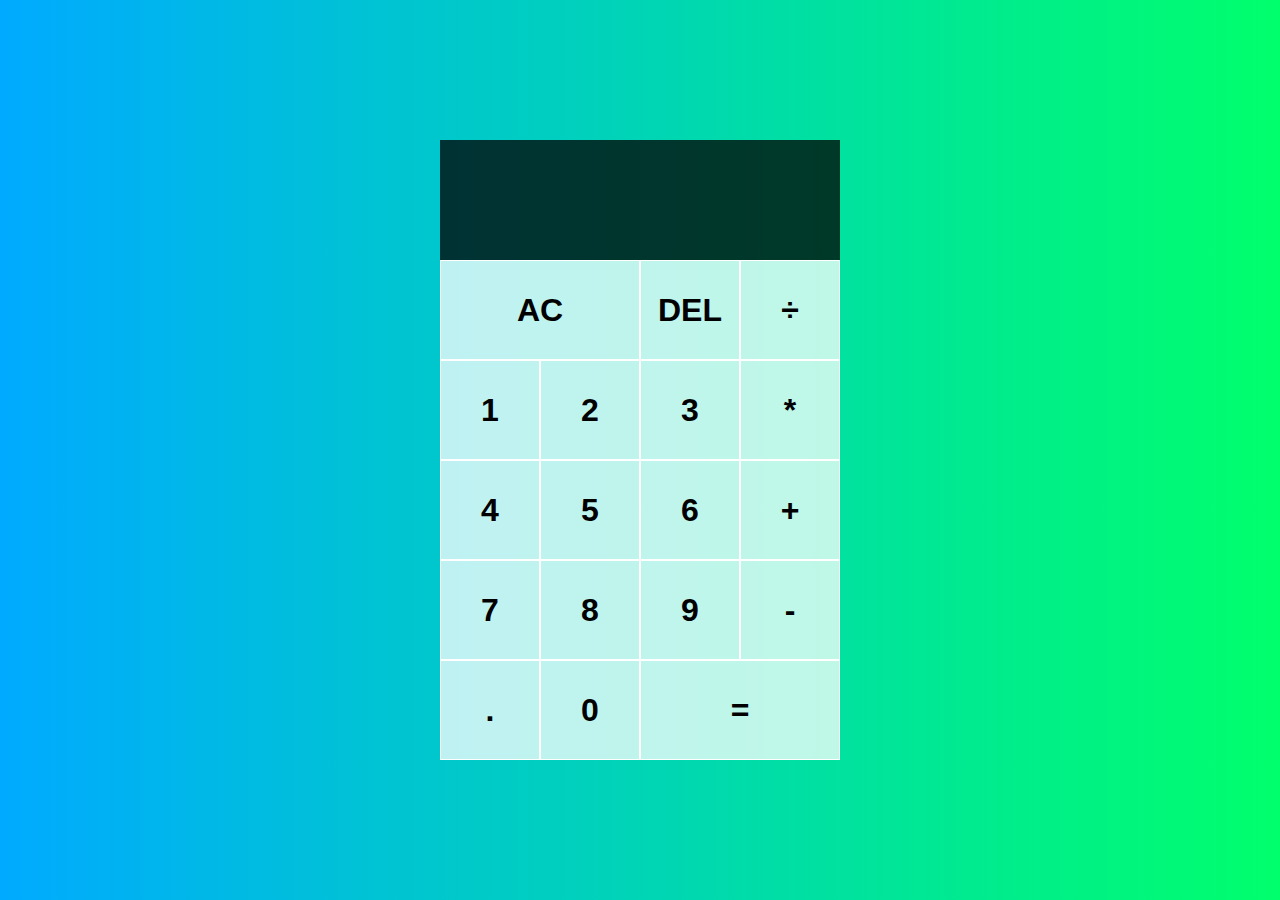
==== HTML/index.html @ 5215be93 "completed calculator application" ====
<!DOCTYPE html>
<html lang="en">
<head>
    <meta charset="UTF-8">
    <meta name="viewport" content="width=device-width, initial-scale=1.0">
    <title>Calculator Tool</title>
    <link href="../CSS/style.css" rel="stylesheet">
    <script src="../JS/script.js" defer></script>
</head>
<body>
    <div class="calculator-grid">
        <div class="output">
            <div data-previous-operand class="previous-operand"></div>
            <div data-current-operand class="current-operand"></div>
        </div>
        <button data-all-clear class="span-two">AC</button>
        <button data-delete>DEL</button>
        <button data-operation>÷</button>
        <button data-number>1</button>
        <button data-number>2</button>
        <button data-number>3</button>
        <button data-operation>*</button>
        <button data-number>4</button>
        <button data-number>5</button>
        <button data-number>6</button>
        <button data-operation>+</button>
        <button data-number>7</button>
        <button data-number>8</button>
        <button data-number>9</button>
        <button data-operation>-</button>
        <button data-number>.</button>
        <button data-number>0</button>
        <button data-equals class="span-two">=</button>
    </div>
</body>
</html>
---- CSS/style.css ----
*, *::before, *::after {
    box-sizing: border-box;
    font-family: 'Trebuchet MS', 'Lucida Sans Unicode', 'Lucida Grande', 'Lucida Sans', Arial, sans-serif;
    font-weight: bold;
}

body {
    padding: 0;
    margin: 0;
    background: linear-gradient(to right, #00AAFF, #00FF6C);
}

.calculator-grid {
    display: grid;
    justify-content: center;
    align-content: center;
    min-height: 100vh;
    grid-template-columns: repeat(4, 100px);
    grid-template-rows: minmax(120px, auto) repeat(5, 100px);
}

.calculator-grid > button {
    cursor: pointer;
    font-size: 2rem;
    border: 1px solid white;
    outline: none;
    background-color: rgba(255, 255, 255, .75);
}

.calculator-grid > button:hover {
    background-color: rgba(255, 255, 255, 0.9);
}

.span-two {
    grid-column: span 2;
}

.output {
    grid-column: 1 / -1;
    background-color: rgba(0, 0, 0, .75);
    display: flex;
    align-items: flex-end;
    justify-content: space-around;
    flex-direction: column;
    padding: 10px;
    word-wrap: break-word;
    word-break: break-all;
}

.output .previous-operand {
    color: rgba(255, 255, 255, 0.75);
    font-size: 1.5rem;
}

.output .current-operand {
    color: white;
    font-size: 2.5rem;
}
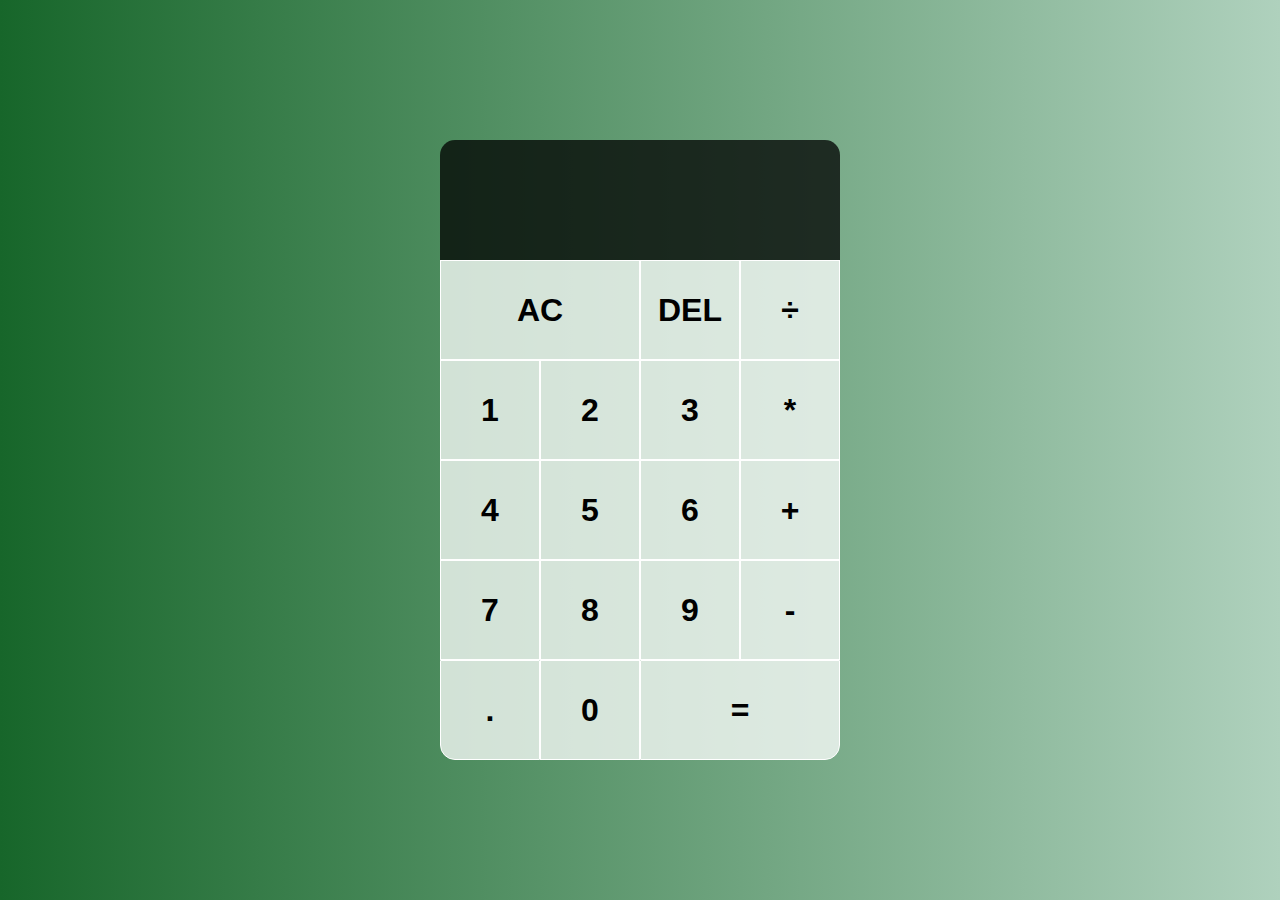
==== commit 417d05fa: "feat: added border radius to top and bottom of calculator" ====
--- a/HTML/index.html
+++ b/HTML/index.html
@@ -28,9 +28,9 @@
         <button data-number>8</button>
         <button data-number>9</button>
         <button data-operation>-</button>
-        <button data-number>.</button>
+        <button id="br1" data-number>.</button>
         <button data-number>0</button>
-        <button data-equals class="span-two">=</button>
+        <button data-equals id="br2" class="span-two">=</button>
     </div>
 </body>
 </html>--- a/CSS/style.css
+++ b/CSS/style.css
@@ -7,7 +7,19 @@
 body {
     padding: 0;
     margin: 0;
-    background: linear-gradient(to right, #00AAFF, #00FF6C);
+    background: linear-gradient(to right, #17662a, #afd1bd);
+}
+
+body div {
+    border-radius: 15px 15px 0px 0px;
+}
+
+#br1 {
+    border-radius: 0px 0px 0px 15px;
+}
+
+#br2 {
+    border-radius: 0px 0px 15px 0px;
 }
 
 .calculator-grid {
